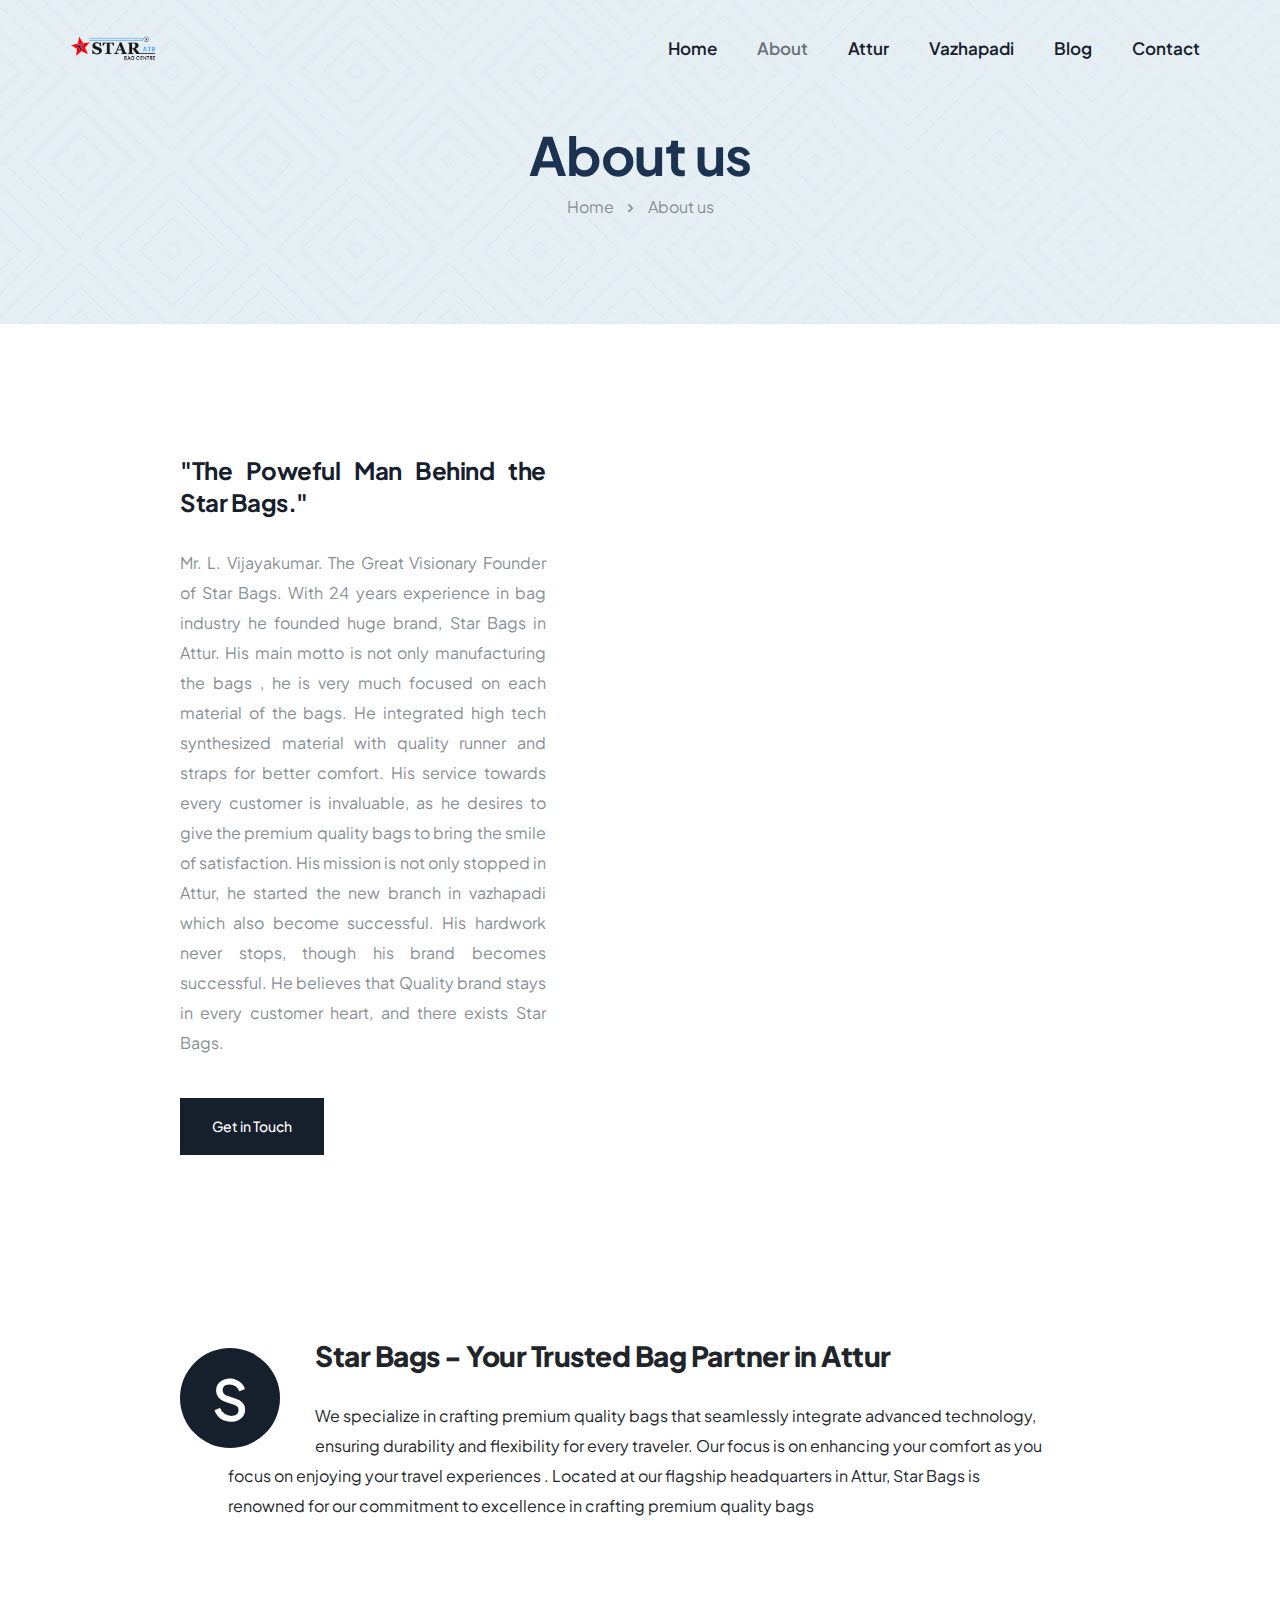
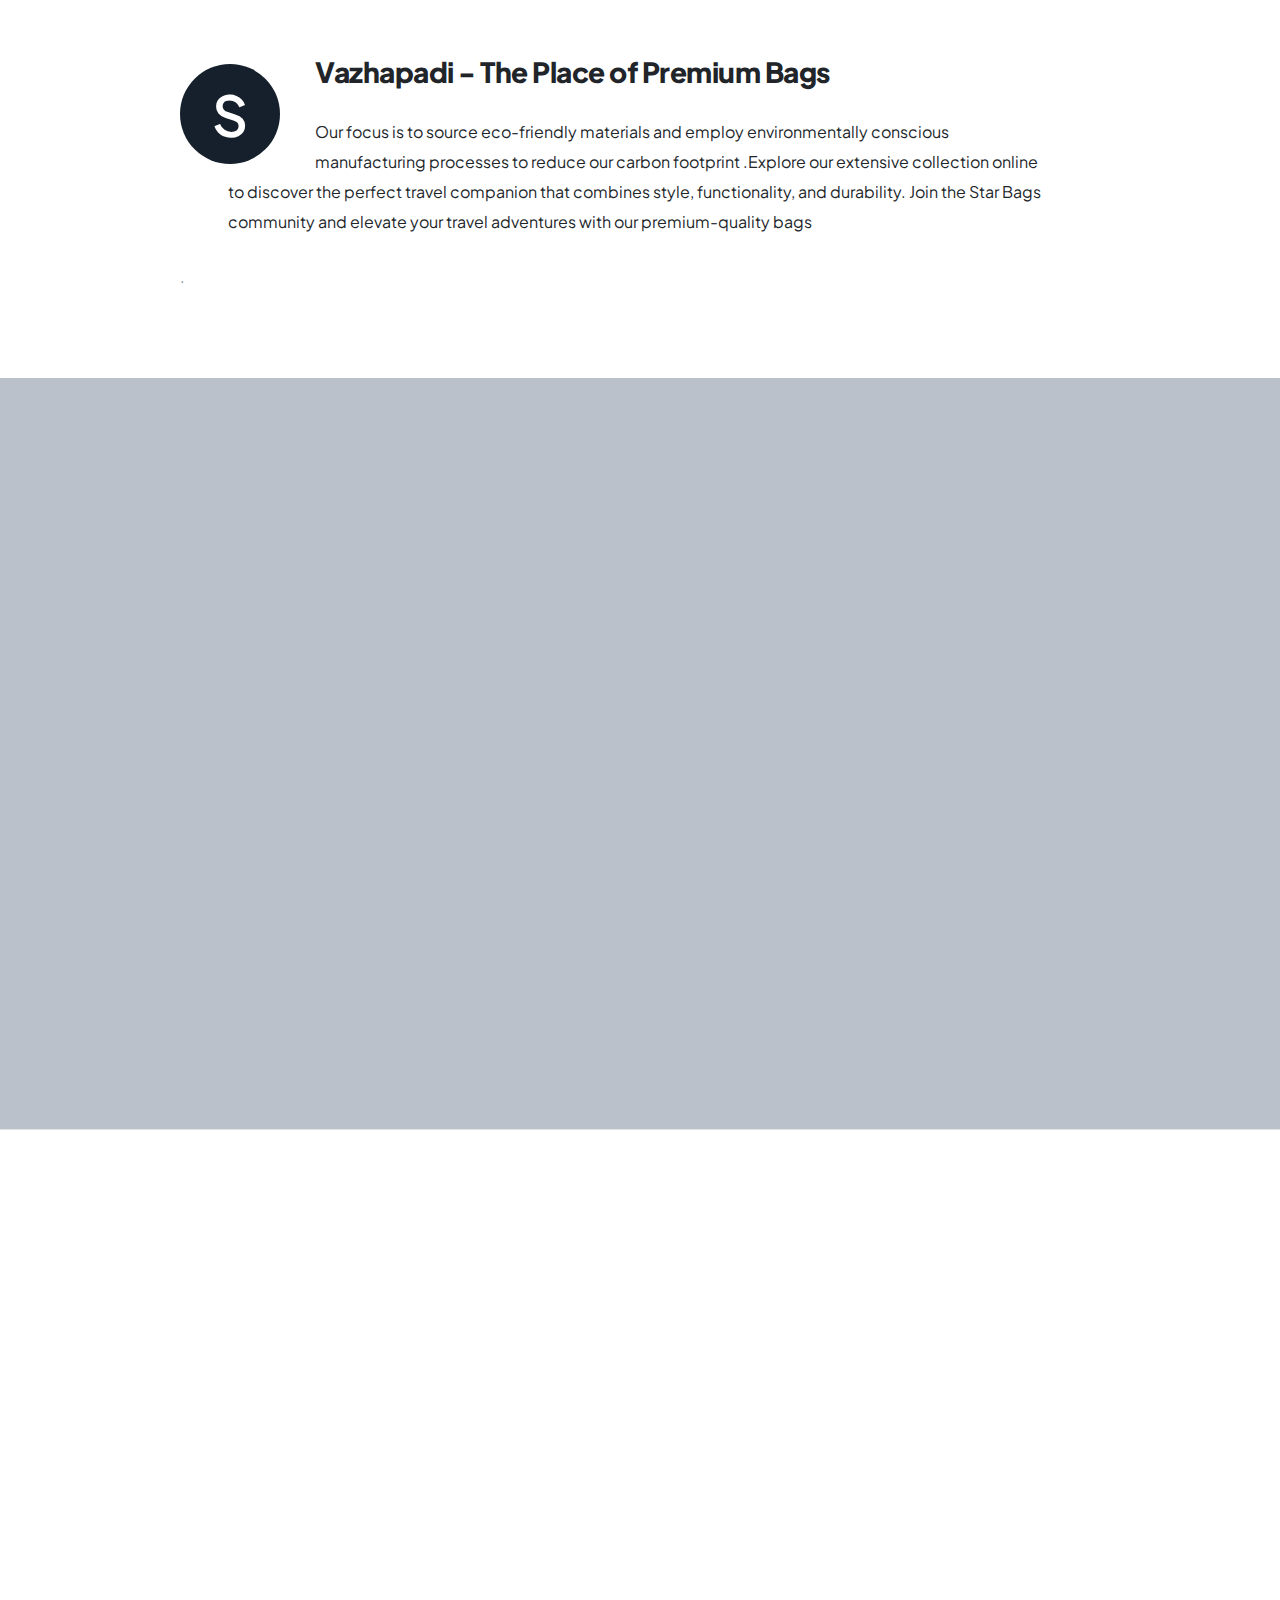
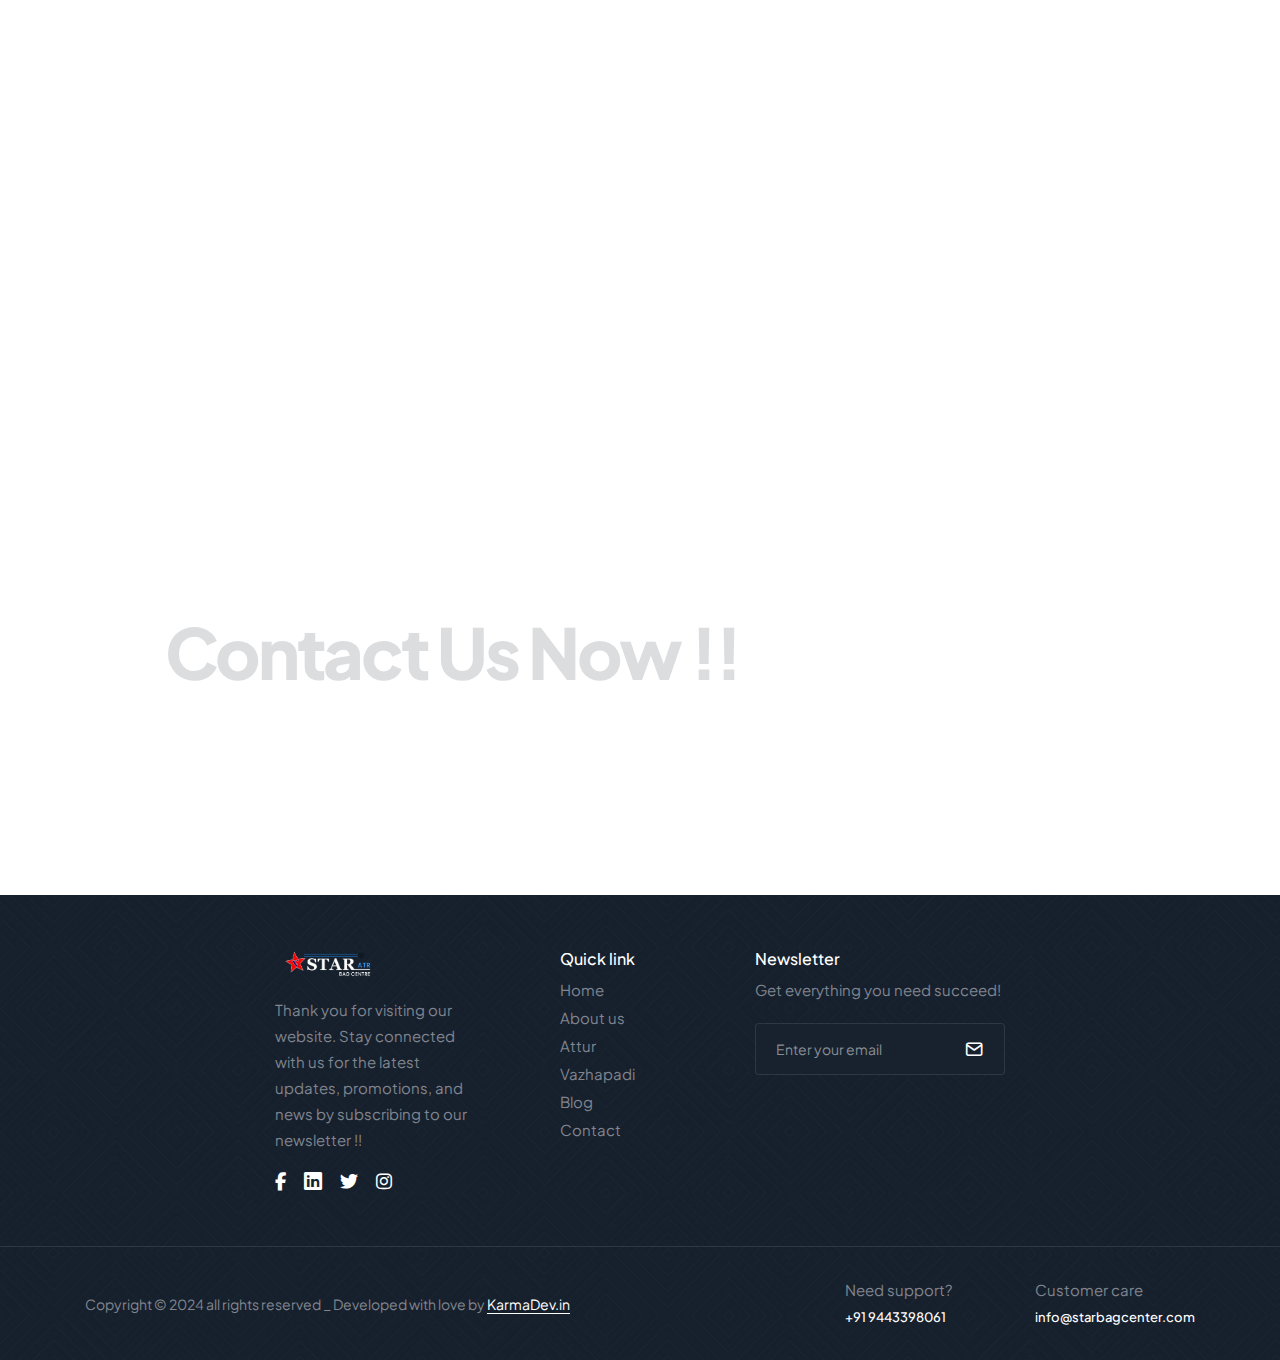
==== about-us.html @ b72dadea "starbags" ====
<!doctype html>
<html class="no-js" lang="en">
    <head>
        <title>STAR BAG</title>
        <meta charset="utf-8">
        <meta http-equiv="X-UA-Compatible" content="IE=edge" />
        <meta name="author" content="ThemeZaa">
        <meta name="viewport" content="width=device-width,initial-scale=1.0" />
        <meta name="description" content="Elevate your online presence with Crafto - a modern, versatile, multipurpose Bootstrap 5 responsive HTML5, SCSS template using highly creative 48+ ready demos.">
        <!-- favicon icon -->
        <link rel="shortcut icon" href="images/blackLogo.png">
        <link rel="apple-touch-icon" href="images/apple-touch-icon-57x57.png">
        <link rel="apple-touch-icon" sizes="72x72" href="images/apple-touch-icon-72x72.png">
        <link rel="apple-touch-icon" sizes="114x114" href="images/apple-touch-icon-114x114.png">
        <!-- google fonts preconnect -->
        <link rel="preconnect" href="https://fonts.googleapis.com" crossorigin>
        <link rel="preconnect" href="https://fonts.gstatic.com" crossorigin>
        <!-- style sheets and font icons  -->
        <link rel="stylesheet" href="css/vendors.min.css"/>
        <link rel="stylesheet" href="css/icon.min.css"/>
        <link rel="stylesheet" href="css/style.css"/>
        <link rel="stylesheet" href="css/responsive.css"/>
        <link rel="stylesheet" href="demos/decor-store/decor-store.css" />
    </head>
    <body data-mobile-nav-style="classic">
        <!-- start header -->
        <header class="header-with-topbar">
            <!-- end header top bar -->
            <!-- start navigation -->
            <nav class="navbar navbar-expand-lg header-light bg-transparent disable-fixed" data-header-hover="light">
                <div class="container-fluid">
                    <div class="col-auto">
                        <a class="navbar-brand" href="index.html">
                            <img src="images/blacklogo2-removebg-preview.png" data-at2x="images/blacklogo2-removebg-preview.png" alt="" class="default-logo">
                            <img src="images/blacklogo2-removebg-preview.png" alt="" class="alt-logo">
                            <img src="images/blacklogo2-removebg-preview.png" data-at2x="images/blacklogo2-removebg-preview.png" alt="" class="mobile-logo"> 
                        </a>
                    </div>
                    <div class="col-auto menu-order position-static xs-ps-0">
                        <button class="navbar-toggler float-start" type="button" data-bs-toggle="collapse" data-bs-target="#navbarNav" aria-controls="navbarNav" aria-label="Toggle navigation">
                            <span class="navbar-toggler-line"></span>
                            <span class="navbar-toggler-line"></span>
                            <span class="navbar-toggler-line"></span>
                            <span class="navbar-toggler-line"></span>
                        </button>
                        <div class="collapse navbar-collapse justify-content-center" id="navbarNav"> 
                            <ul class="navbar-nav alt-font"> 
                                <li class="nav-item"><a href="index.html" class="nav-link">Home</a></li>
                                <li class="nav-item"><a href="about-us.html" class="nav-link">About</a></li>
                                <li class="nav-item"><a href="attur.html" class="nav-link">Attur</a></li>
                                <li class="nav-item"><a href="vazhapadi.html" class="nav-link">Vazhapadi</a></li>
                                <li class="nav-item"><a href="blog.html" class="nav-link">Blog</a></li>
                                <li class="nav-item"><a href="contact.html" class="nav-link">Contact</a></li>
                                
                        </div>  
                    </div>
                </div>
            </nav>
        </header>
        <!-- end header -->        
        <!-- start page title -->
        <section class="page-title-center-alignment cover-background top-space-padding" style="background-image: url(images/demo-decor-store-title-bg.jpg)">
            <div class="container">
                <div class="row">
                    <div class="col-12 text-center position-relative page-title-extra-large">
                        <h1 class="alt-font d-inline-block fw-700 ls-minus-05px text-base-color mb-10px mt-3 md-mt-50px">About us</h1>
                    </div>
                    <div class="col-12 breadcrumb breadcrumb-style-01 d-flex justify-content-center">
                        <ul>
                            <li><a href="index.html">Home</a></li> 
                            <li>About us</li>
                        </ul>
                    </div>
                </div>
            </div>
        </section>
<br>
<!--div class="aboutus-div">
<div class="div1"><h4 class="fs-30 fw-700 px-10 w-80">Diversity lasts when it no longer has to be the subject of a story</h4>
<p class="px-10">Lorem, ipsum dolor sit amet consectetur adipisicing elit. Nisi tempore ipsam quod cum obcaecati atque ullam voluptas ex fuga. Facere doloremque consectetur voluptate blanditiis culpa unde, odit eius possimus enim! Lorem ipsum dolor, sit amet consectetur adipisicing elit. Aliquid aperiam quidem blanditiis officia in reiciendis fuga ad labore eveniet expedita. Vero tempore dolorum dolore molestiae facilis earum dicta aliquid sed! Lorem ipsum dolor sit amet consectetur adipisicing elit. Corporis libero quia amet voluptas excepturi cupiditate, nobis ducimus, et doloremque iure perferendis aspernatur accusantium. Pariatur, distinctio dolorum! Ipsum, culpa! Consectetur, quae?</p>
<button class="aboutus-button">Fashine trends</button>
</div>
<br>
<div class="div2"> <img src="decorimage/demo-decor-store-product-05.jpg" alt=""class="img-fluid aboutus-img w-400px h-500px"></div>
</div-->

 <!-- start section -->
 <section>
    <div class="container">
        <div class="row justify-content-center">
            <div class="col-lg-10">
                <div class="row">
                    <div class="col-xl-5 col-lg-6 md-mb-50px">
                        <div class="about-blog-text">
                        <h4 class="alt-font text-dark-gray fw-700 fs-24 w-100">"The Poweful Man Behind the Star Bags."</h4>
                        <p>Mr. L. Vijayakumar. The Great Visionary Founder of Star Bags. With 24 years experience in bag industry
                             he founded huge brand, Star Bags in Attur. His main motto is not
                              only manufacturing the bags , he is very much focused on each 
                              material of the bags. He integrated high tech synthesized material
                               with quality runner and straps for better comfort. His service 
                               towards every customer is invaluable, as he desires to give the premium quality 
                               bags to bring the smile of satisfaction. His mission is not only 
                               stopped in Attur, he started the new branch in vazhapadi which
                                also become successful. His hardwork never stops, though his
                                 brand becomes successful. He believes that Quality brand stays 
                                 in every customer heart, and there exists Star Bags.</p>
                                </div>
                        <a href="tel:9443398061" class="btn btn-dark-gray btn-medium mt-15px">Get in Touch</a>
                    </div>
                    <div class="col-lg-6 offset-xl-1"><img src="Photos/About/about- sec2img.jpg" alt=""></div>
                </div>
            </div>
        </div>
    </div>
</section>
<!-- end section -->

<br><br>
        <section class="py-0">
            <div class="container">
                <div class="row justify-content-center">
                    <div class="col-lg-10">
                        <div class="dropcap-style-02 last-paragraph-no-margin">
                            <p><span class="alt-font first-letter first-letter-block first-letter-round bg-dark-gray text-white">S</span>
                                <h6 class="text-dark fw-900 px-5">Star Bags - Your Trusted Bag Partner in Attur</h6> 
                                <p class="text-dark px-5"> We specialize in crafting premium quality bags that seamlessly integrate advanced technology, ensuring
                         durability and flexibility for every traveler. Our focus is on enhancing your comfort as you focus on
                         enjoying your travel experiences . Located at our flagship headquarters in Attur, Star Bags is renowned
                         for our commitment to excellence in crafting premium quality bags</p>
                            </p>
                            <img src="photos/About/about1.jpg" class="mb-30px mt-6" alt="">
                            
                        </div>
                    </div>
                </div>
            </div>  
        </section>
        <!-- end section -->

        <div class="container-fluid">
            <div class="row align-items-center">
                <center>
<div class="col-md-6 text-center" data-bottom-top="transform: translateY(80px)" data-top-bottom="transform: translateY(-80px)">
    
</div>
</center>
</div>
</div>
        <!-- end page title --> 



        <section class="py-0">
            <div class="container">
                <div class="row justify-content-center">
                    <div class="col-lg-10">
                        <div class="dropcap-style-02 last-paragraph-no-margin">
                            <p><span class="alt-font first-letter first-letter-block first-letter-round bg-dark-gray text-white">S</span>
                                <h6 class="text-dark fw-900 px-5">Vazhapadi - The Place of Premium Bags</h6>
                                <p class="text-dark px-5">Our focus is to source eco-friendly materials and employ environmentally conscious manufacturing
                                processes to reduce our carbon footprint .Explore our extensive collection online to discover the
                                perfect travel companion that combines style, functionality, and durability. Join the Star Bags
                                community and elevate your travel adventures with our premium-quality bags</p>
                                .</p>
                            <img src="Photos/Vazhapadi/vazhapadi- sec4 -slider3.jpg" class="mb-30px mt-6" alt="">
                            
                        </div>
                    </div>
                </div>
            </div>  
        </section>
        <!-- end section -->
        <!-- end page title -->
        <!-- start section -->
        </section>
        <!-- start section -->
        <section data-parallax-background-ratio="0.5" style="background-image: url(Photos/Vazhapadi/vazhapadi-\ sec4\ -slider2.jpg)"> 
            <div class="opacity-light bg-base-color"></div>
            <div class="container">
                <div class="row align-items-center justify-content-end" data-anime='{ "el": "childs", "translateX": [50, 0],"opacity": [0,1], "duration": 800, "delay": 200, "staggervalue": 300, "easing": "easeOutQuad" }'>
                    <div class="col-lg-6 col-md-8">
                        <div class="bg-white p-70px lg-p-35px position-relative border-radius-6px">
                            <div class="swiper slider-one-slide text-slider-style-01 magic-cursor" data-slider-options='{ "slidesPerView": 1, "loop": true, "pagination": { "el": ".slider-one-slide-pagination", "clickable": true }, "autoplay": { "delay": 4000, "disableOnInteraction": false }, "navigation": { "nextEl": ".slider-one-slide-next-1", "prevEl": ".slider-one-slide-prev-1" }, "keyboard": { "enabled": true, "onlyInViewport": true }, "effect": "slide" }'>
                                <div class="swiper-wrapper mb-10px">
                                    <!-- start text slider item -->
                                    <div class="swiper-slide last-paragraph-no-margin">
                                        <div class="alt-font text-uppercase fs-13 fw-600 mb-5px ls-2px">World class Material</div>
                                        <h3 class="alt-font text-dark-gray fw-700 ls-minus-1px">Our Vision</h3>
                                        <p class="w-90 lg-w-100">“Our vision at Star Bags is to become the trusted brand partner of premium quality bags, renowned for our commitment to style , sustainability, and customer satisfaction".</p>
                                    </div>
                                    <!-- end text slider item -->
                                  
                                    <!-- end text slider item -->
                                    <!-- start text slider item -->
                                    <div class="swiper-slide">
                                        <div class="alt-font text-uppercase fs-13 fw-600 mb-5px ls-2px">24/7 support center</div>
                                        <h3 class="alt-font text-dark-gray fw-700 ls-minus-1px">Our Mission</h3>
                                        <p class="w-90 lg-w-100">At Star Bags, our mission is to design and manufacture quality bags that blend style, functionality, and durability. We aim to exceed customer expectations by delivering exceptional products and service, while also prioritizing sustainability in every aspect of our operations.</p>
                                    </div>
                                    <!-- end text slider item -->
                                </div>
                                <div class="d-flex">
                                    <!-- start slider navigation -->
                                    <div class="slider-one-slide-prev-1 swiper-button-prev slider-navigation-style-04 border border-1 border-color-extra-medium-gray bg-white"><i class="fa-solid fa-arrow-left icon-small text-dark-gray"></i></div>
                                    <div class="slider-one-slide-next-1 swiper-button-next slider-navigation-style-04 border border-1 border-color-extra-medium-gray bg-white"><i class="fa-solid fa-arrow-right icon-small text-dark-gray"></i></div>
                                    <!-- end slider navigation -->
                                </div>
                            </div>
                        </div>
                    </div>
                </div>
            </div>
        </section>
       
<!-- start section -->
<section class="border-top border-color-extra-medium-gray py-0 overflow-hidden">
    <div class="container-fluid">
        <div class="row row-cols-1 row-cols-lg-4 row-cols-sm-2 justify-content-center" data-anime='{ "el": "childs", "translateX": [50, 0], "opacity": [0,1], "duration": 600, "delay":100, "staggervalue": 150, "easing": "easeOutQuad" }'>
            <!-- start features box item -->
            <div class="col d-flex justify-content-center icon-with-text-style-08 text-center border-end xs-border-bottom xs-border-end-0 border-color-extra-medium-gray pt-45px pb-45px">
                <div class="feature-box feature-box-left-icon-middle d-inline-flex align-middle">
                    <div class="feature-box-icon me-15px">  
                        <img src="decorimage/demo-decor-store-icon-06.png" alt=""class="securepayment"/>
                    </div>    
                    <div class="feature-box-content px-5">
                        <span class="alt-font fw-600 text-dark-gray d-block lh-24 fs-17 w-100">Multi-Pocket Design</span>
                        <span> Free return & exchange</span>
                    </div>
                </div>
            </div>
            <!-- end features box item -->
            <div class="col d-flex justify-content-center icon-with-text-style-08 text-center border-end xs-border-bottom xs-border-end-0 border-color-extra-medium-gray pt-45px pb-45px">
                <div class="feature-box feature-box-left-icon-middle d-inline-flex align-middle">
                    <div class="feature-box-icon me-15px ">  
                       
                    </div>
                    <div class="feature-box-content px-5 d-flex">
                        <div class="icon-image w-50"> <img src="images/Adjustable Shoulder Strapspng.png" alt=""class="securepayment w-60 h-30  mt-20"/> </div>
                        <div class="icon-text d-grid w-100">
                        <span class="alt-font fw-600 text-dark-gray d-block lh-24 fs-17 ">
                            Adjustable Shoulder Straps</span>
                            <span>Catering to various body sizes</span>
                        </div>
                    </div>
                </div>
            </div>
            <!-- end features box item -->   
            <div class="col d-flex justify-content-center icon-with-text-style-08 text-center border-end xs-border-bottom xs-border-end-0 border-color-extra-medium-gray pt-45px pb-45px">
                <div class="feature-box feature-box-left-icon-middle d-inline-flex align-middle">
                    <div class="feature-box-icon me-15px ">  
                       
                    </div>
                    <div class="feature-box-content px-5 d-flex">
                        <div class="icon-image w-50"> <img src="images/Reinforced Stitching.png" alt=""class="securepayment w-50 h-90 mt-20"/> </div>
                        <div class="icon-text d-grid w-100">
                        <span class="alt-font fw-600 text-dark-gray d-block lh-24 fs-17 ">
                            Reinforced Stitching</span>
                            <span>Durable reinforced stitching</span>
                        </div>
                    </div>
                </div>
            </div>
 <!-- end features box item -->   
 <div class="col d-flex justify-content-center icon-with-text-style-08 text-center border-end xs-border-bottom xs-border-end-0 border-color-extra-medium-gray pt-45px pb-45px">
    <div class="feature-box feature-box-left-icon-middle d-inline-flex align-middle">
        <div class="feature-box-icon me-15px ">  
           
        </div>
        <div class="feature-box-content px-5 d-flex">
            <div class="icon-image w-50"> <img src="images/Reflective Safety Strips.png" alt=""class="securepayment w-50 h-90 mt-20"/> </div>
            <div class="icon-text d-grid w-100">
            <span class="alt-font fw-600 text-dark-gray d-block lh-24 fs-17 ">
                Reflective Safety Strips</span>
                <span>Increased visibility and safety</span>
            </div>
        </div>
    </div>
</div>
        </div>
    </div>
</section>
 <!-- end section --> 
        <!-- start section -->
        <section class="pt-0 position-relative overflow-hidden"> 
            <div class="container">
                <div class="row mb-20px">
                    <div class="col-lg-10 col-md-12" data-anime='{ "effect": "slide", "color": "#1B3250", "direction":"rl", "easing": "easeOutQuad", "delay":50}'> 
                        <img src="images/contactstar.png" alt="" />
                    </div> 
                </div>
                <div class="row align-items-end">
                    <div class="col-lg-7 col-md-12 align-self-start md-mt-15px" data-bottom-top="transform: translate3d(80px, 20px, 0px);" data-top-bottom="transform: translate3d(-80px, 20px, 0px);">
                        <span class="alt-font fs-70 xs-fs-75 fw-800 opacity-3 d-block d-lg-inline-block text-center ls-minus-3px text-white-space-nowrap xs-text-white-space-normal">Contact Us Now !!</span>
                    </div>
                    <div class="col-lg-5 contact-form-style-03 position-relative overlap-section-one-fourth md-mt-0" data-anime='{ "el": "childs", "translateY": [50, 0],"opacity": [0,1], "duration": 800, "delay": 550, "staggervalue": 300, "easing": "easeOutQuad"}'> 
                        <div class="bg-base-color p-16 lg-p-10 position-relative overflow-hidden mt-50px">
                            <i class="bi bi-chat-text fs-140 text-white opacity-1 position-absolute top-minus-30px right-minus-20px"></i>
                            <h2 class="fw-600 alt-font text-white mb-30px fancy-text-style-4 ls-minus-1px">Say hello! 
                                <!--span data-fancy-text='{ "effect": "rotate", "string": ["hello!", "hallå!", "salve!"] }'></span--> 
                            </h2>
                            <form action="email-templates/contact-form.php" method="post">
                                <div class="position-relative form-group mb-10px">
                                    <span class="form-icon text-white"><i class="bi bi-person icon-small"></i></span>
                                    <input class="fw-300 ps-0 border-radius-0px bg-transparent border-color-transparent-white-light placeholder-medium-gray form-control required" type="text" name="name" placeholder="Your name*">
                                </div>
                                <div class="position-relative form-group mb-10px">
                                    <span class="form-icon text-white"><i class="bi bi-envelope icon-small"></i></span>
                                    <input class="fw-300 ps-0 border-radius-0px bg-transparent border-color-transparent-white-light placeholder-medium-gray form-control required" type="email" name="email" placeholder="Your email address*">
                                </div>
                                <div class="position-relative form-group form-textarea mt-10px"> 
                                    <textarea class="fw-300 ps-0 border-radius-0px bg-transparent border-color-transparent-white-light placeholder-medium-gray form-control" name="comment" placeholder="Your message" rows="3"></textarea>
                                    <span class="form-icon text-white"><i class="bi bi-chat-square-dots icon-small"></i></span>
                                    <input type="hidden" name="redirect" value="">
                                    <button class="btn btn-white btn-large fw-600 btn-switch-text btn-box-shadow btn-round-edge submit mt-30px" type="submit">
                                        <span>
                                            <span class="btn-double-text" data-text="Send message">Send message</span> 
                                        </span>
                                    </button>
                                    <div class="form-results mt-20px d-none"></div>
                                </div>
                            </form> 
                        </div>
                    </div>
                </div>
            </div>
        </section>
        <!-- end section --> 
        <!-- start footer -->
        <footer class="footer-dark bg-dark-gray pb-0 pt-0 cover-background" style="background-image:url('images/demo-decor-store-footer-bg.jpg')">
            <div class="container pt-4 pb-4 md-pt-45px md-pb-45px">
                <div class="row justify-content-center">
                    <!-- start footer column -->
                    <div class="col-6 col-lg-3 last-paragraph-no-margin order-sm-1 md-mb-50px xs-mb-30px">
                        <a href="about-us.html" class="footer-logo mb-15px d-inline-block"><img src="images/Star_Bags_Logo.png" data-at2x="images/Star_Bags_Logo.png" alt=""></a>
                        <p class="w-80 sm-w-100">Thank you for visiting our website. Stay connected with us for the latest updates, promotions, and
                            news by subscribing to our newsletter !!</p>
                        <div class="elements-social social-icon-style-02 mt-15px">
                            <ul class="small-icon light">
                                <li><a class="facebook" href="https://www.facebook.com/" target="_blank"><i class="fa-brands fa-facebook-f"></i></a></li>
                                <li><a class="dribbble" href="http://www.dribbble.com" target="_blank"><i class="bi bi-linkedin"></i></a></li> 
                                <li><a class="twitter" href="http://www.twitter.com" target="_blank"><i class="fa-brands fa-twitter"></i></a></li> 
                                <li><a class="instagram" href="http://www.instagram.com" target="_blank"><i class="fa-brands fa-instagram"></i></a></li> 
                            </ul>
                        </div>
                    </div>
                    <!-- end footer column -->
                    <!-- start footer column --
                    <div class="col-6 col-lg-2 col-sm-4 xs-mb-30px order-sm-3 order-lg-2">
                        <span class="fs-16 alt-font fw-500 d-block text-white mb-5px">Categories</span>
                        <ul>
                            <li><a href="demo-decor-store-shop.html">Bed room</a></li>
                            <li><a href="demo-decor-store-shop.html">Living room</a></li>
                            <li><a href="demo-decor-store-shop.html">Lightning</a></li>
                            <li><a href="demo-decor-store-shop.html">Fabrics sofa</a></li>
                        </ul>
                    </div>
                    <!-- end footer column -->
                    <!-- start footer column -->
                    <div class="col-6 col-lg-2 col-sm-4 xs-mb-30px order-sm-3 order-lg-2">
                        <span class="fs-16 alt-font fw-500 d-block text-white mb-5px">Quick link</span>
                        <ul>
                            <li><a href="index.html">Home</a></li>
                            <li><a href="about-us.html">About us</a></li>
                            <li><a href="attur.html">Attur</a></li>
                            <li><a href="vazhapadi.html">Vazhapadi</a></li>
                            <li><a href="blog.html">Blog</a></li>
                            <li><a href="contact.html">Contact</a></li>
                        </ul>
                    </div>
                    <!-- end footer column -->
                    <!-- start footer column --
                    <div class="col-6 col-lg-2 col-sm-4 xs-mb-30px order-sm-3 order-lg-2">
                        <span class="fs-16 alt-font fw-500 d-block text-white mb-5px">Account</span>
                        <ul>
                            <li><a href="demo-decor-store-account.html">My account</a></li>
                            <li><a href="demo-decor-store-cart.html">Orders</a></li>
                            <li><a href="demo-decor-store-checkout.html">Checkout</a></li>
                            <li><a href="#">My wishlists</a></li>
                        </ul>
                    </div>
                    <!-- end footer column -->  
                    <!-- start footer column -->
                    <div class="col-lg-3 col-sm-6 ps-20px sm-ps-15px md-mb-50px xs-mb-0 order-sm-2 order-lg-5">
                        <span class="fs-16 alt-font fw-500 d-block text-white mb-5px">Newsletter</span>
                        <div class="mb-20px">Get everything you need succeed!</div>
                        <div class="d-inline-block w-100 newsletter-style-02 position-relative mb-15px"> 
                            <form action="email-templates/subscribe-newsletter.php" method="post" class="position-relative w-100">
                                <input class="bg-blue-tangaroa border-color-transparent-white-light w-100 form-control pe-50px ps-20px lg-ps-15px required" type="email" name="email" placeholder="Enter your email" />
                                <input type="hidden" name="redirect" value="">
                                <button class="btn pe-20px submit" aria-label="submit"><i class="icon feather icon-feather-mail icon-small text-white"></i></button>
                                <div class="form-results border-radius-4px pt-5px pb-5px ps-15px pe-15px fs-14 lh-22 mt-10px w-100 text-center position-absolute d-none"></div>
                            </form>
                        </div>
                        <div class="footer-card">
                            <a href="#" class="d-inline-block me-5px align-middle"><img src="https://via.placeholder.com/55x20" alt=""></a>
                            <a href="#" class="d-inline-block me-5px align-middle"><img src="https://via.placeholder.com/55x20" alt=""></a>
                            <a href="#" class="d-inline-block me-5px align-middle"><img src="https://via.placeholder.com/55x20" alt=""></a>
                            <a href="#" class="d-inline-block me-5px align-middle"><img src="https://via.placeholder.com/55x20" alt=""></a>
                        </div>
                    </div>
                    <!-- end footer column -->                        
                </div>
            </div> 
            <div class="border-top border-color-transparent-white-light pt-30px pb-30px">
                <div class="container">
                    <div class="row align-items-center justify-content-center">
                        <div class="col-xl-8 last-paragraph-no-margin text-center text-xl-start lg-mt-20px order-3 order-xl-1">
                            <p class="fs-14 mb-0 w-90 xl-w-100">Copyright © 2024 all rights reserved _ Developed with love by <a href="https://karmadev.in/" class="text-white text-decoration-line-bottom"> KarmaDev.in</a> </p>
                        </div>
                        <div class="col-6 col-xl-2 col-md-3 col-sm-5 text-center text-xl-start order-1 order-xl-2">
                            <span class="lh-26 alt-font d-block">Need support?</span>
                            <a href="tel:9443398061" class="fs-13 text-white fw-500">+91 9443398061 </a>
                        </div>
                        <div class="col-6 col-xl-2 col-md-3 col-sm-5 text-center text-xl-start order-2 order-xl-3">
                            <span class="lh-26 alt-font d-block">Customer care</span>
                            <a href="mailto:info@starbagcenter.com" class="fs-13 text-white fw-500">info@starbagcenter.com</a>
                        </div>                                   
                    </div>                                   
                </div>
            </div>
        </footer>
        <!-- end footer -->
        <!-- start cookie message -->
        <div id="cookies-model" class="cookie-message bg-dark-gray border-radius-8px"> 
            <div class="cookie-description fs-14 text-white mb-20px lh-22">We use cookies to enhance your browsing experience, serve personalized ads or content, and analyze our traffic. By clicking "Allow cookies" you consent to our use of cookies. </div>   
            <div class="cookie-btn">
                <a href="#" class="btn btn-transparent-white border-1 border-color-transparent-white-light btn-very-small btn-switch-text btn-rounded w-100 mb-15px" aria-label="btn">
                    <span>
                        <span class="btn-double-text" data-text="Cookie policy">Cookie policy</span> 
                    </span>
                </a> 
                <a href="#" class="btn btn-white btn-very-small btn-switch-text btn-box-shadow accept_cookies_btn btn-rounded w-100" data-accept-btn aria-label="text">
                    <span>
                        <span class="btn-double-text" data-text="Allow cookies">Allow cookies</span> 
                    </span>
                </a>
            </div> 
        </div>
        <!-- end cookie message -->
        <!-- start scroll progress -->
        <div class="scroll-progress d-none d-xxl-block">
            <a href="#" class="scroll-top" aria-label="scroll">
                <span class="scroll-text">Scroll</span><span class="scroll-line"><span class="scroll-point"></span></span>
            </a>
        </div>
        <!-- end scroll progress -->
        <!-- javascript libraries -->
        <script type="text/javascript" src="js/jquery.js"></script>
        <script type="text/javascript" src="js/vendors.min.js"></script>
        <script type="text/javascript" src="js/main.js"></script>
    </body>
</html>
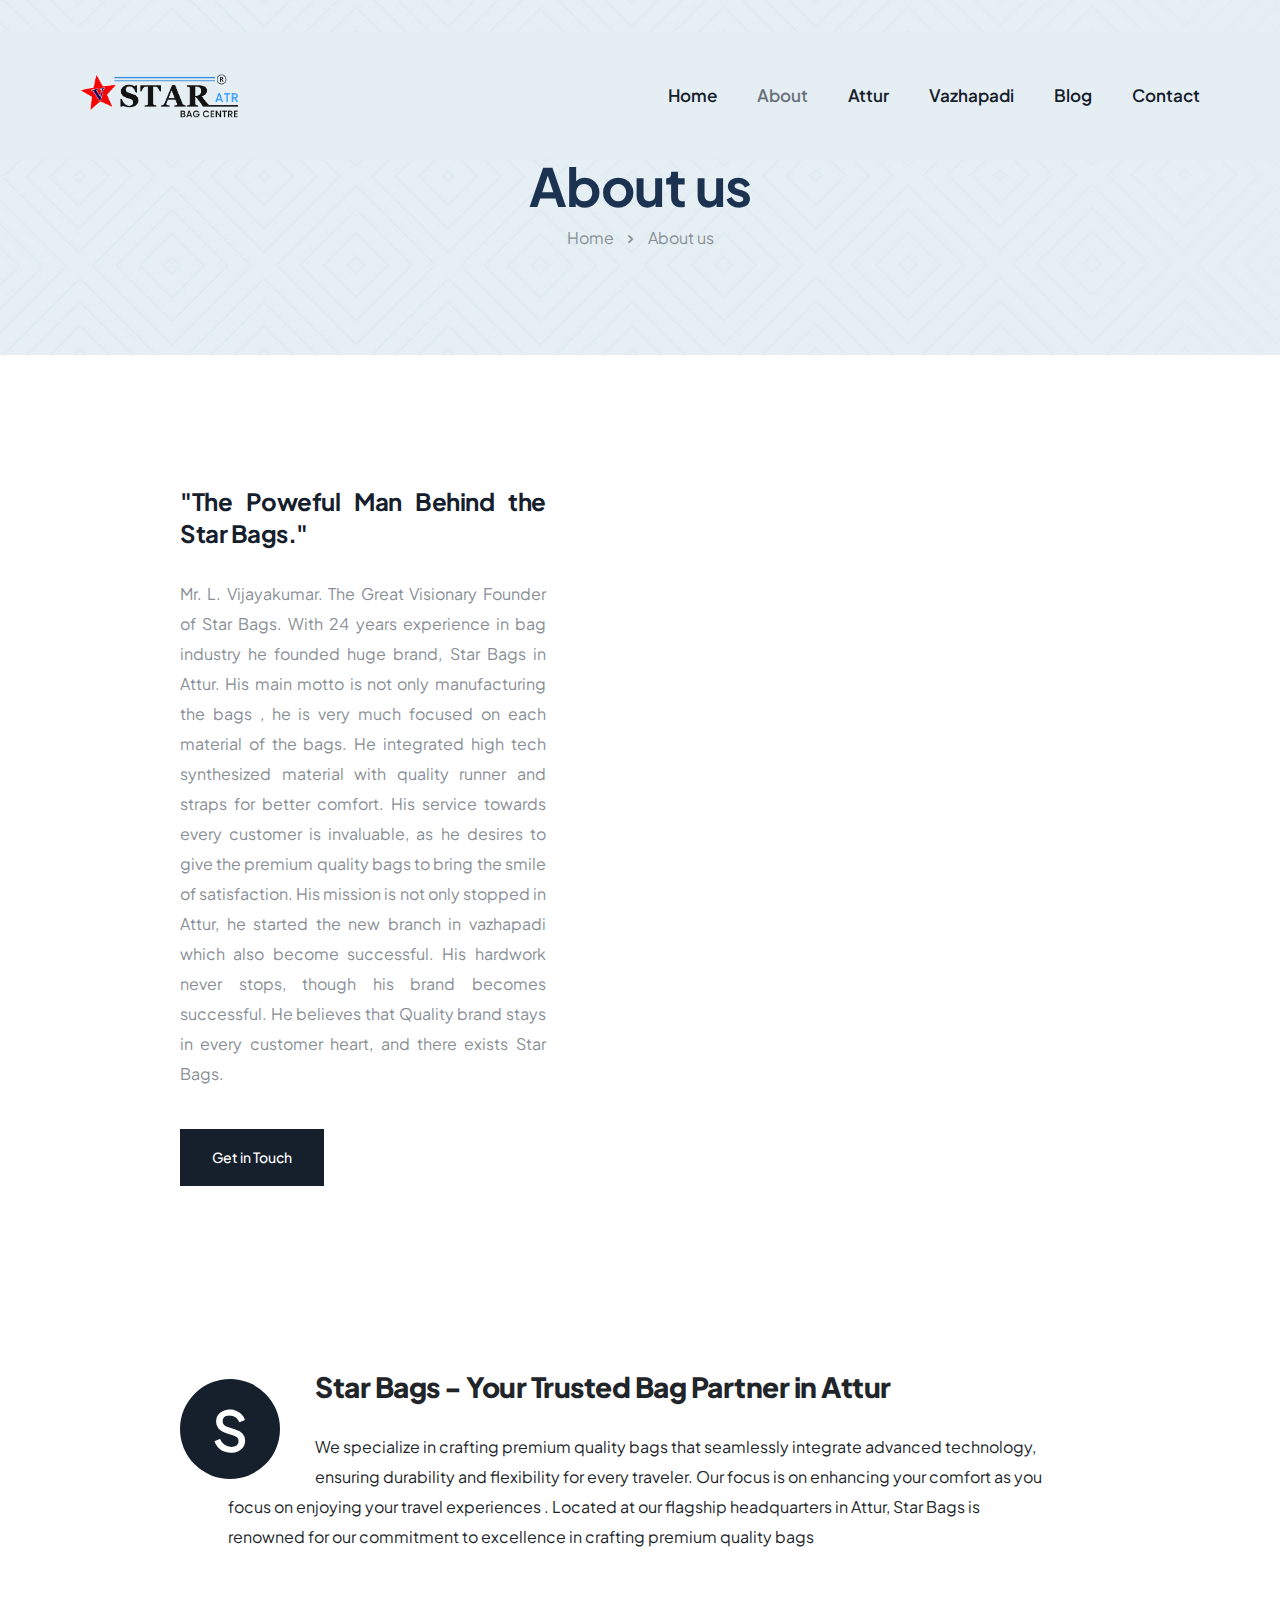
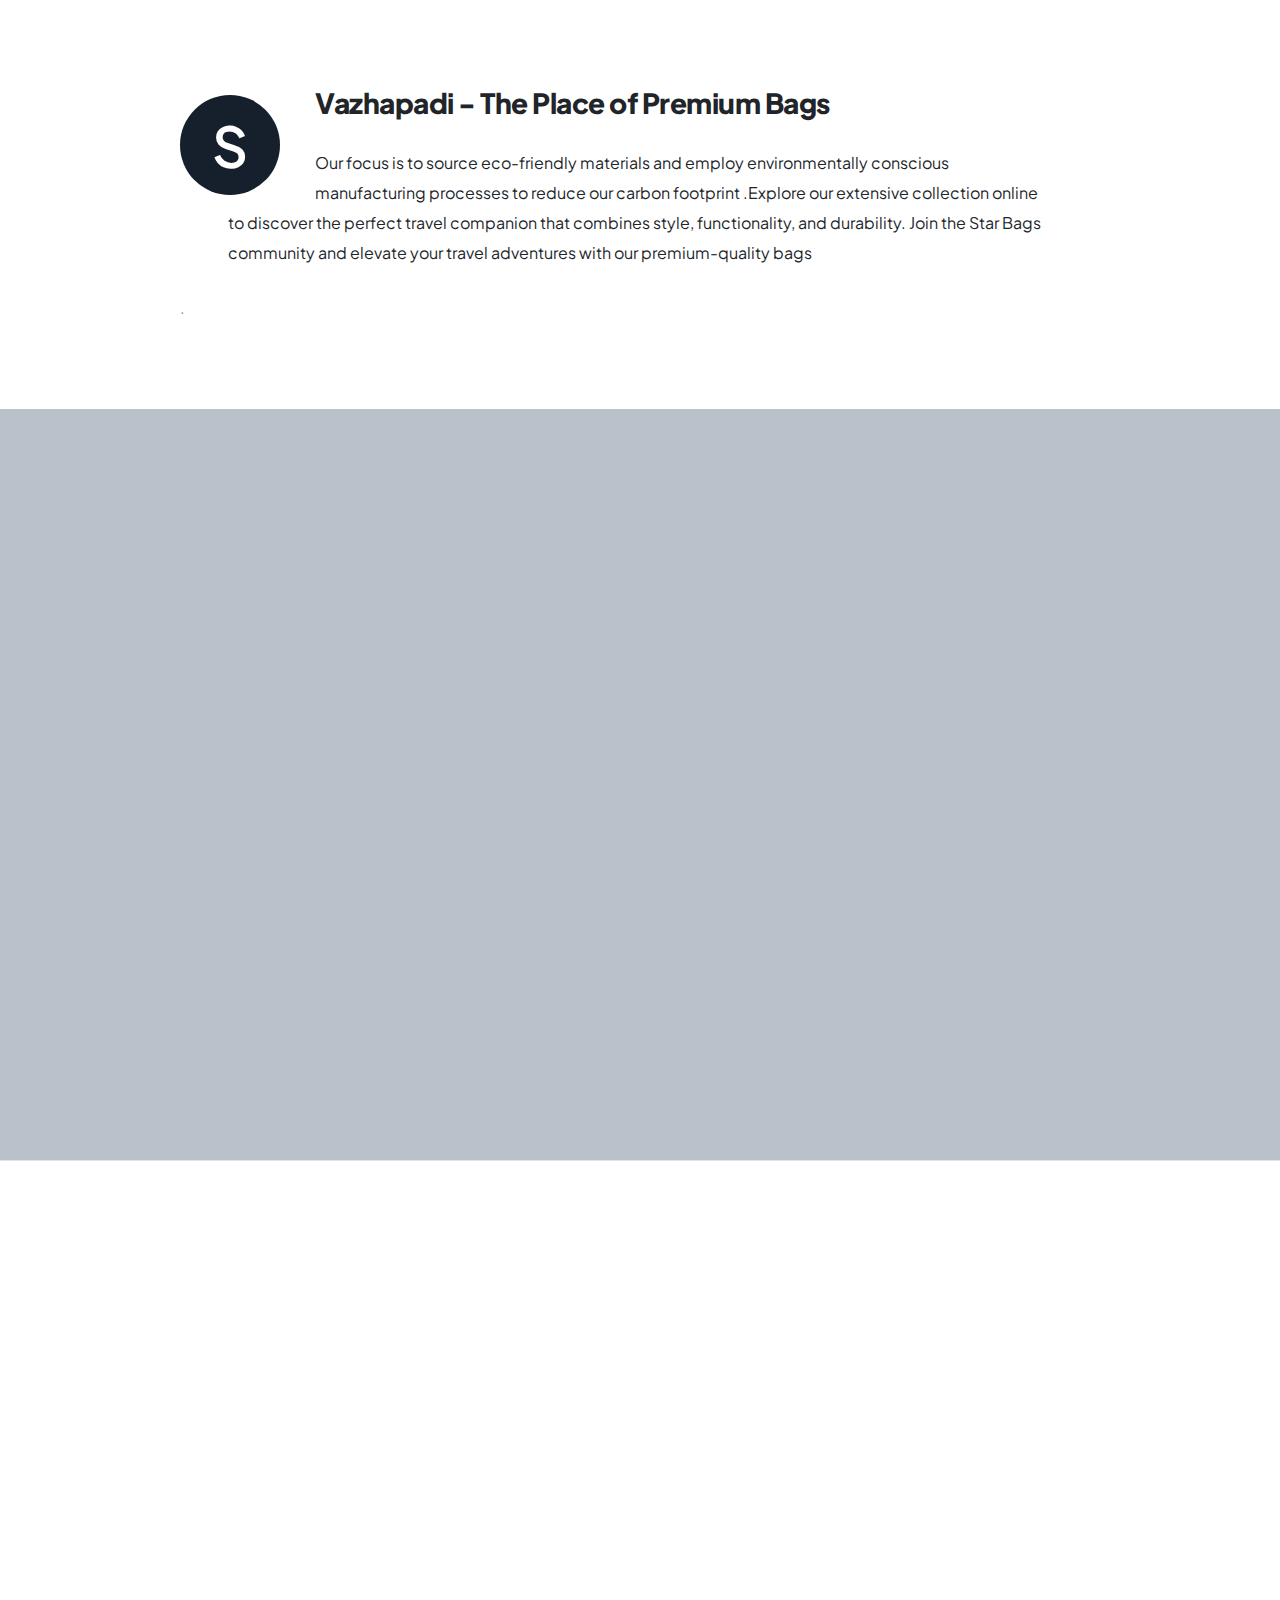
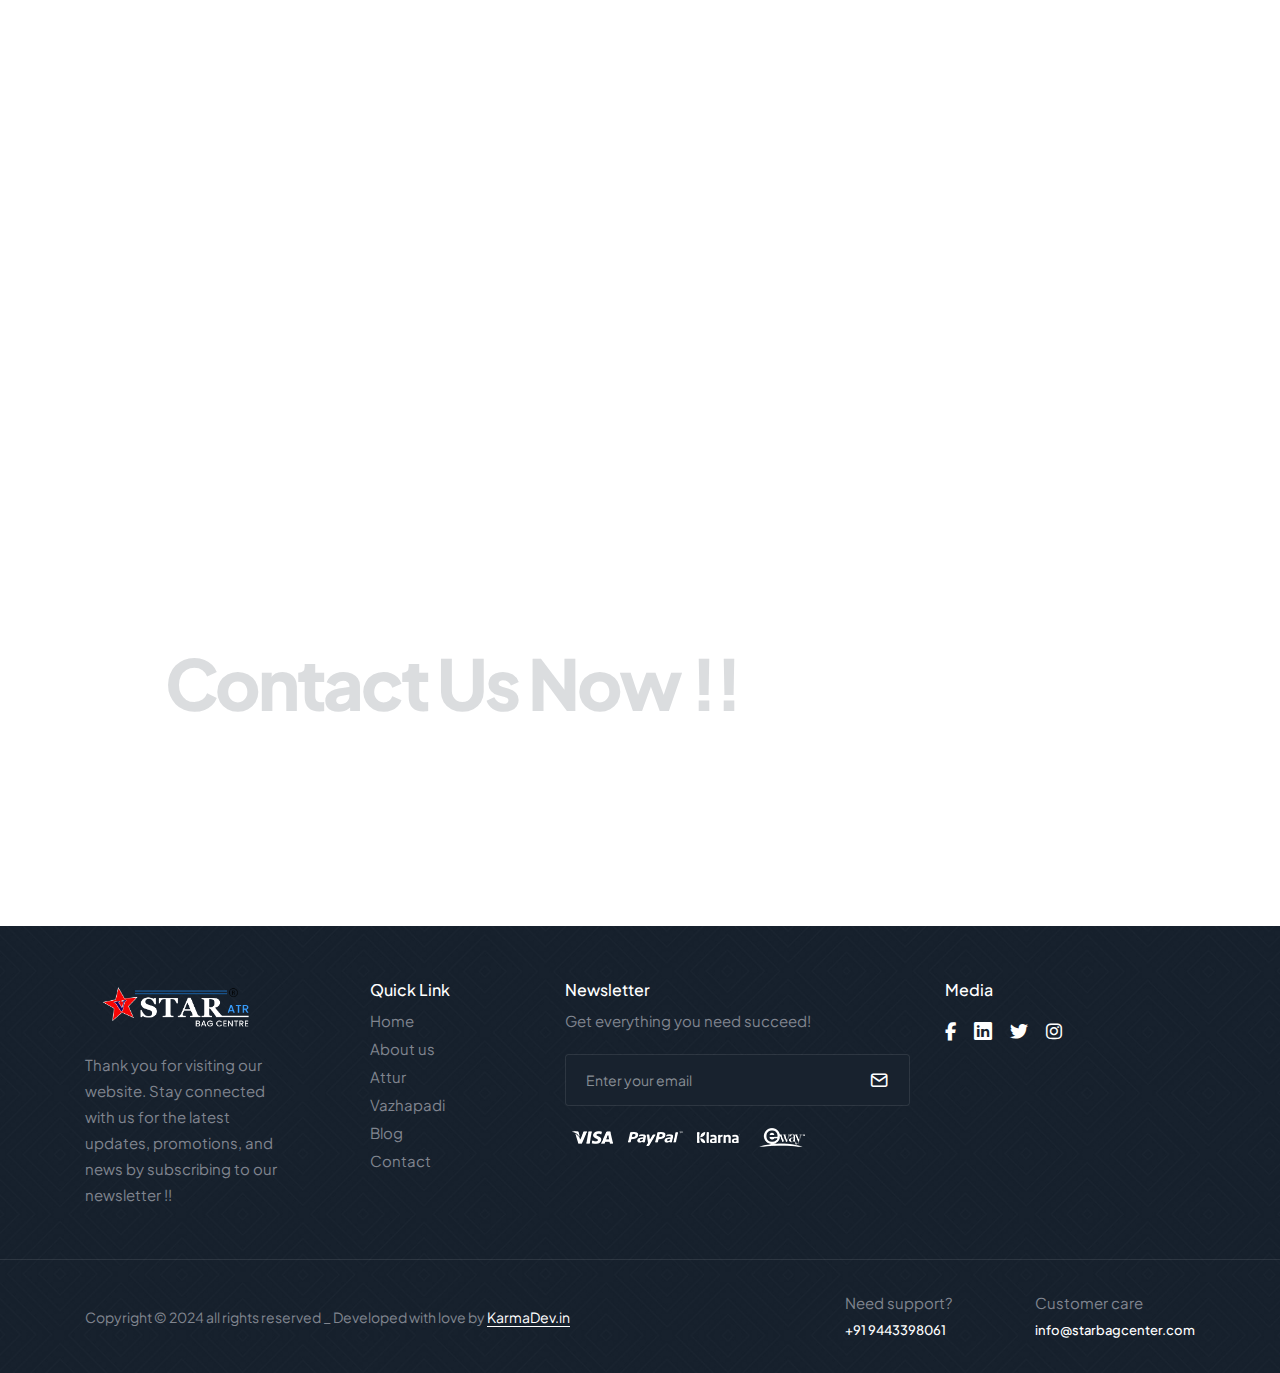
==== commit cc75eaca: "bags" ====
--- a/about-us.html
+++ b/about-us.html
@@ -328,36 +328,19 @@
         <!-- start footer -->
         <footer class="footer-dark bg-dark-gray pb-0 pt-0 cover-background" style="background-image:url('images/demo-decor-store-footer-bg.jpg')">
             <div class="container pt-4 pb-4 md-pt-45px md-pb-45px">
-                <div class="row justify-content-center">
+                <div class="row ">
                     <!-- start footer column -->
-                    <div class="col-6 col-lg-3 last-paragraph-no-margin order-sm-1 md-mb-50px xs-mb-30px">
-                        <a href="about-us.html" class="footer-logo mb-15px d-inline-block"><img src="images/Star_Bags_Logo.png" data-at2x="images/Star_Bags_Logo.png" alt=""></a>
+                    <div class="col-md-3 col-lg-3 last-paragraph-no-margin order-sm-1 md-mb-50px xs-mb-30px">
+                        <a href="index.html" class="footer-logo mb-15px d-inline-block"><img src="images/Star_Bags_Logo.png" data-at2x="images/Star_Bags_Logo.png" alt="" style="width: 191px"></a>
                         <p class="w-80 sm-w-100">Thank you for visiting our website. Stay connected with us for the latest updates, promotions, and
                             news by subscribing to our newsletter !!</p>
-                        <div class="elements-social social-icon-style-02 mt-15px">
-                            <ul class="small-icon light">
-                                <li><a class="facebook" href="https://www.facebook.com/" target="_blank"><i class="fa-brands fa-facebook-f"></i></a></li>
-                                <li><a class="dribbble" href="http://www.dribbble.com" target="_blank"><i class="bi bi-linkedin"></i></a></li> 
-                                <li><a class="twitter" href="http://www.twitter.com" target="_blank"><i class="fa-brands fa-twitter"></i></a></li> 
-                                <li><a class="instagram" href="http://www.instagram.com" target="_blank"><i class="fa-brands fa-instagram"></i></a></li> 
-                            </ul>
-                        </div>
+                        
                     </div>
                     <!-- end footer column -->
-                    <!-- start footer column --
-                    <div class="col-6 col-lg-2 col-sm-4 xs-mb-30px order-sm-3 order-lg-2">
-                        <span class="fs-16 alt-font fw-500 d-block text-white mb-5px">Categories</span>
-                        <ul>
-                            <li><a href="demo-decor-store-shop.html">Bed room</a></li>
-                            <li><a href="demo-decor-store-shop.html">Living room</a></li>
-                            <li><a href="demo-decor-store-shop.html">Lightning</a></li>
-                            <li><a href="demo-decor-store-shop.html">Fabrics sofa</a></li>
-                        </ul>
-                    </div>
-                    <!-- end footer column -->
+                    
                     <!-- start footer column -->
-                    <div class="col-6 col-lg-2 col-sm-4 xs-mb-30px order-sm-3 order-lg-2">
-                        <span class="fs-16 alt-font fw-500 d-block text-white mb-5px">Quick link</span>
+                    <div class="col-md-3 col-lg-2 col-sm-4 xs-mb-30px order-sm-3 order-lg-2">
+                        <span class="fs-16 alt-font fw-500 d-block text-white mb-5px">Quick Link</span>
                         <ul>
                             <li><a href="index.html">Home</a></li>
                             <li><a href="about-us.html">About us</a></li>
@@ -368,19 +351,9 @@
                         </ul>
                     </div>
                     <!-- end footer column -->
-                    <!-- start footer column --
-                    <div class="col-6 col-lg-2 col-sm-4 xs-mb-30px order-sm-3 order-lg-2">
-                        <span class="fs-16 alt-font fw-500 d-block text-white mb-5px">Account</span>
-                        <ul>
-                            <li><a href="demo-decor-store-account.html">My account</a></li>
-                            <li><a href="demo-decor-store-cart.html">Orders</a></li>
-                            <li><a href="demo-decor-store-checkout.html">Checkout</a></li>
-                            <li><a href="#">My wishlists</a></li>
-                        </ul>
-                    </div>
-                    <!-- end footer column -->  
+                     
                     <!-- start footer column -->
-                    <div class="col-lg-3 col-sm-6 ps-20px sm-ps-15px md-mb-50px xs-mb-0 order-sm-2 order-lg-5">
+                    <div class="col-md-4 col-sm-6 ps-20px sm-ps-15px md-mb-50px xs-mb-0 order-sm-2 order-lg-5">
                         <span class="fs-16 alt-font fw-500 d-block text-white mb-5px">Newsletter</span>
                         <div class="mb-20px">Get everything you need succeed!</div>
                         <div class="d-inline-block w-100 newsletter-style-02 position-relative mb-15px"> 
@@ -392,11 +365,26 @@
                             </form>
                         </div>
                         <div class="footer-card">
-                            <a href="#" class="d-inline-block me-5px align-middle"><img src="https://via.placeholder.com/55x20" alt=""></a>
-                            <a href="#" class="d-inline-block me-5px align-middle"><img src="https://via.placeholder.com/55x20" alt=""></a>
-                            <a href="#" class="d-inline-block me-5px align-middle"><img src="https://via.placeholder.com/55x20" alt=""></a>
-                            <a href="#" class="d-inline-block me-5px align-middle"><img src="https://via.placeholder.com/55x20" alt=""></a>
-                        </div>
+                            <a href="#" class="d-inline-block me-5px align-middle"><img src="images/demo-decor-store-payment-icon-01.png" alt=""></a>
+                            <a href="#" class="d-inline-block me-5px align-middle"><img src="images/demo-decor-store-payment-icon-02.png" alt=""></a>
+                            <a href="#" class="d-inline-block me-5px align-middle"><img src="images/demo-decor-store-payment-icon-03.png" alt=""></a>
+                            <a href="#" class="d-inline-block me-5px align-middle"><img src="images/demo-decor-store-payment-icon-04.png" alt=""></a>
+                        </div>
+                    </div>
+                    <!-- end footer column --> 
+                    <!-- start footer column -->
+                    <div class="col-md-2 col-sm-6 ps-20px sm-ps-15px md-mb-50px xs-mb-0 order-sm-2 order-lg-5">
+                        <span class="fs-16 alt-font fw-500 d-block text-white mb-5px">Media</span>
+                        <!-- <div class="mb-20px">Get everything you need succeed!</div> -->
+                        <div class="elements-social social-icon-style-02 mt-15px">
+                            <ul class="small-icon light">
+                                <li><a class="facebook" href="https://www.facebook.com/" target="_blank"><i class="fa-brands fa-facebook-f"></i></a></li>
+                                <li><a class="dribbble" href="http://www.dribbble.com" target="_blank"><i class="bi bi-linkedin"></i>                      </a></li> 
+                                <li><a class="twitter" href="http://www.twitter.com" target="_blank"><i class="fa-brands fa-twitter"></i></a></li> 
+                                <li><a class="instagram" href="http://www.instagram.com" target="_blank"><i class="fa-brands fa-instagram"></i></a></li> 
+                            </ul>
+                        </div>
+                        
                     </div>
                     <!-- end footer column -->                        
                 </div>
@@ -409,14 +397,14 @@
                         </div>
                         <div class="col-6 col-xl-2 col-md-3 col-sm-5 text-center text-xl-start order-1 order-xl-2">
                             <span class="lh-26 alt-font d-block">Need support?</span>
-                            <a href="tel:9443398061" class="fs-13 text-white fw-500">+91 9443398061 </a>
+                            <a href="tel:9443398061" class="fs-13 text-white fw-500">+91 9443398061</a>
                         </div>
                         <div class="col-6 col-xl-2 col-md-3 col-sm-5 text-center text-xl-start order-2 order-xl-3">
                             <span class="lh-26 alt-font d-block">Customer care</span>
                             <a href="mailto:info@starbagcenter.com" class="fs-13 text-white fw-500">info@starbagcenter.com</a>
-                        </div>                                   
-                    </div>                                   
-                </div>
+                        </div>
+                    </div>
+                </div>                           
             </div>
         </footer>
         <!-- end footer -->
--- a/css/style.css
+++ b/css/style.css
@@ -1036,7 +1036,7 @@
 /* Sticky column */
 .sticky-wrap {
   position: fixed;
-  top: 50%;
+  top: 60%;
   left: 0;
   opacity: 0;
   z-index: 1;
@@ -6772,8 +6772,9 @@
 }
 header .navbar {
   position: fixed;
-  top: 0;
-  right: 0;
+  top: 32px;
+  right: 0px;
+  background: #e5eff3 !important;
   left: 0;
   z-index: 99;
 }
@@ -7009,7 +7010,7 @@
   width: 0;
 }
 header .navbar-brand img {
-  max-height: 46px;
+  max-height: 67px;
 }
 header .header-top-bar {
   position: fixed;
@@ -7112,6 +7113,7 @@
   position: relative;
   font-weight: 500;
   opacity: 1;
+  color: #fff;
   word-break: normal;
   -webkit-transition: 0.3s;
   transition: 0.3s;
@@ -7631,7 +7633,7 @@
 }
 /* Header light */
 .header-light .navbar-nav .nav-link {
-  color: var(--dark-gray);
+  color: #16202c;
 }
 .header-light .header-icon .icon > a {
   color: var(--dark-gray);
@@ -9025,6 +9027,19 @@
 .header-with-topbar + .top-space-margin {
   margin-top: 136px;
 }
+/* .mtop {
+  margin-top: 30px;
+} */
+.Free_delivery {
+  font-size: 13px;
+  font-weight: 600;
+  padding: 0px 42px;
+}
+.cust_serv {
+  font-size: 13px;
+  color: var(--dark-gray);
+  font-weight: 600;
+}
 .header-with-topbar + .top-space-padding {
   padding-top: 136px;
 }
@@ -10949,6 +10964,10 @@
   position: absolute;
   top: 4px;
   left: 0;
+}
+.center_image {
+  border: 13px solid #fff;
+    box-shadow: 4px 3px 23px 1px #6a6767;
 }
 .terms-condition-box input[type=checkbox]:checked + .box:after {
   display: block;
@@ -19237,6 +19256,9 @@
 margin-top: 300px;
 margin-bottom: 10px;
   }
+  .Free_delivery {
+    display: none !important;
+  }
 }
 /*.pb-3.position-relative.overflow-hidden.container{
   transform: translateY(50px);
@@ -19352,6 +19374,9 @@
   .blog-text{
     padding: 20px;
   }
+  .Free_delivery {
+    display: none;
+  }
 }
 .blogpara{
   padding-left: 0px;
--- a/demos/decor-store/decor-store.css
+++ b/demos/decor-store/decor-store.css
@@ -67,9 +67,9 @@
     font-size: 15px;
 }
 /* header */
-header .navbar-brand img {
+/* header .navbar-brand img {
     max-height: 36px;
-}
+} */
 .header-cart-icon .cart-count {
     font-size: 9px;
     right: -10px;
@@ -214,7 +214,7 @@
     line-height: 26px;
 }
 footer .footer-logo img {
-    max-height: 36px;
+    max-height: 60px;
 }
 .footer-dark a:hover {
     color: var(--white);
